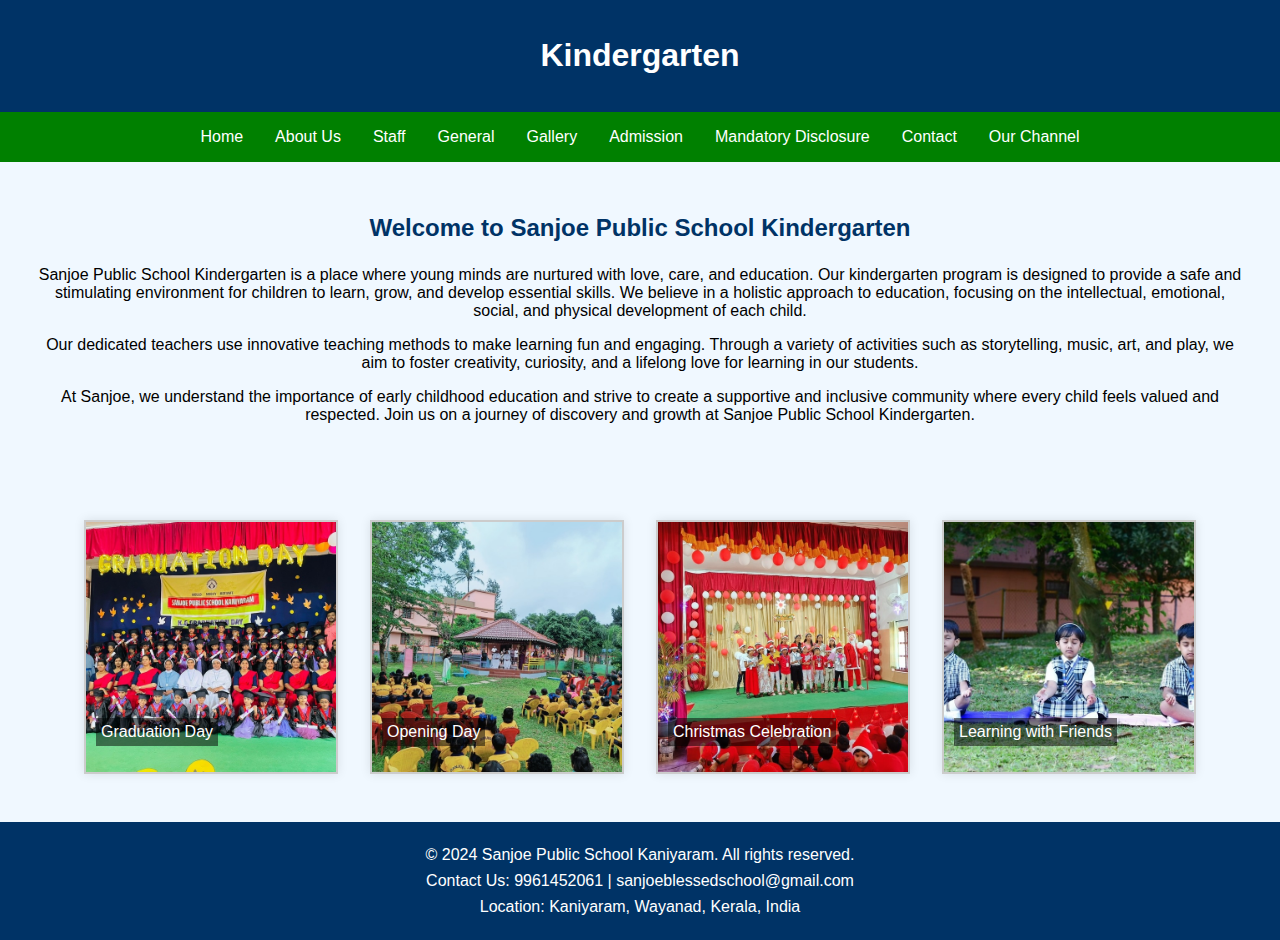
==== kindergarten.html @ a6cba900 "Sanjoe Website" ====
<!DOCTYPE html>
<html lang="en">
<head>
    <meta charset="UTF-8">
    <meta name="viewport" content="width=device-width, initial-scale=1.0">
    <title>Kindergarten - Sanjoe Public School</title>
    <style>
        body {
            font-family: Arial, sans-serif;
            margin: 0;
            padding: 0;
            background-color: #f0f8ff;
            color: #000;
            text-align: center;
        }
        header {
            background-color: #003366;
            color: #ffffff;
            padding: 1em 0;
        }
        nav {
            display: flex;
            justify-content: center;
            background-color: #008000;
            position: relative;
        }
        nav a {
            color: #ffffff;
            padding: 1em;
            text-decoration: none;
        }
        nav a:hover {
            background-color: #cbd394;
        }
        .content {
            padding: 2em;
        }
        .content h2 {
            color: #003366;
            margin-bottom: 1em;
        }
        .gallery-container {
            display: flex;
            flex-wrap: wrap;
            justify-content: center;
            margin: 2em 0;
        }
        .gallery-container .photo-box {
            position: relative;
            width: 250px;
            height: 250px;
            margin: 1em;
            overflow: hidden;
            border: 2px solid #ccc;
            box-shadow: 0 0 10px rgba(0, 0, 0, 0.1);
            transition: transform 0.3s, box-shadow 0.3s;
        }
        .gallery-container .photo-box:hover {
            transform: scale(1.1);
            box-shadow: 0 0 15px rgba(0, 0, 0, 0.2);
        }
        .gallery-container img {
            width: 100%;
            height: 100%;
            object-fit: cover;
            transition: transform 0.3s;
        }
        .gallery-container img:hover {
            transform: scale(1.1);
        }
        .gallery-container .photo-box p {
            position: absolute;
            bottom: 10px;
            left: 10px;
            color: white;
            background-color: rgba(0, 0, 0, 0.5);
            padding: 5px;
        }
        footer {
            background-color: #003366;
            color: #ffffff;
            text-align: center;
            padding: 1em 0;
        }
        footer p {
            margin: 0.5em 0;
        }
        @keyframes fadeInUp {
            from {
                opacity: 0;
                transform: translate3d(0, 100%, 0);
            }
            to {
                opacity: 1;
                transform: none;
            }
        }
        .fadeInUp {
            animation: fadeInUp 1s ease-out;
        }
    </style>
</head>
<body>
    <header>
        <h1>Kindergarten</h1>
    </header>
    <nav>
        <a href="index.html">Home</a>
        <a href="about-us.html">About Us</a>
        <a href="index.html#staff">Staff</a>
	 <a href="general.html">General</a>
        <a href="gallery.html">Gallery</a>
        <a href="https://forms.gle/QhPGrzfeuXSUerYa6">Admission</a>
        <a href="mandatory-disclosure.html">Mandatory Disclosure</a>
        <a href="contact.html">Contact</a>
	<a href="our-channel.html">Our Channel</a>
	<!--<a href="multiplication-test.html">Fun Test</a>-->
    </nav>
    <div class="content fadeInUp">
        <h2>Welcome to Sanjoe Public School Kindergarten</h2>
        <p>Sanjoe Public School Kindergarten is a place where young minds are nurtured with love, care, and education. Our kindergarten program is designed to provide a safe and stimulating environment for children to learn, grow, and develop essential skills. We believe in a holistic approach to education, focusing on the intellectual, emotional, social, and physical development of each child.</p>
        <p>Our dedicated teachers use innovative teaching methods to make learning fun and engaging. Through a variety of activities such as storytelling, music, art, and play, we aim to foster creativity, curiosity, and a lifelong love for learning in our students.</p>
        <p>At Sanjoe, we understand the importance of early childhood education and strive to create a supportive and inclusive community where every child feels valued and respected. Join us on a journey of discovery and growth at Sanjoe Public School Kindergarten.</p>
    </div>
    <div class="gallery-container">
        <div class="photo-box">
            <img src="KG/1.jpg" alt="Kindergarten Photo 1">
            <p>Graduation Day</p>
        </div>
        <div class="photo-box">
            <img src="KG/2.jpg" alt="Kindergarten Photo 2">
            <p>Opening Day</p>
        </div>
        <div class="photo-box">
            <img src="KG/3.jpg" alt="Kindergarten Photo 3">
            <p>Christmas Celebration</p>
        </div>
        <div class="photo-box">
            <img src="KG/4.jpg" alt="Kindergarten Photo 4">
            <p>Learning with Friends</p>
        </div>
        <!-- Add more photo boxes as needed -->
    </div>
    <footer>
        <p>&copy; 2024 Sanjoe Public School Kaniyaram. All rights reserved.</p>
        <p>Contact Us: 9961452061 | sanjoeblessedschool@gmail.com</p>
        <p>Location: Kaniyaram, Wayanad, Kerala, India</p>
    </footer>
</body>
</html>
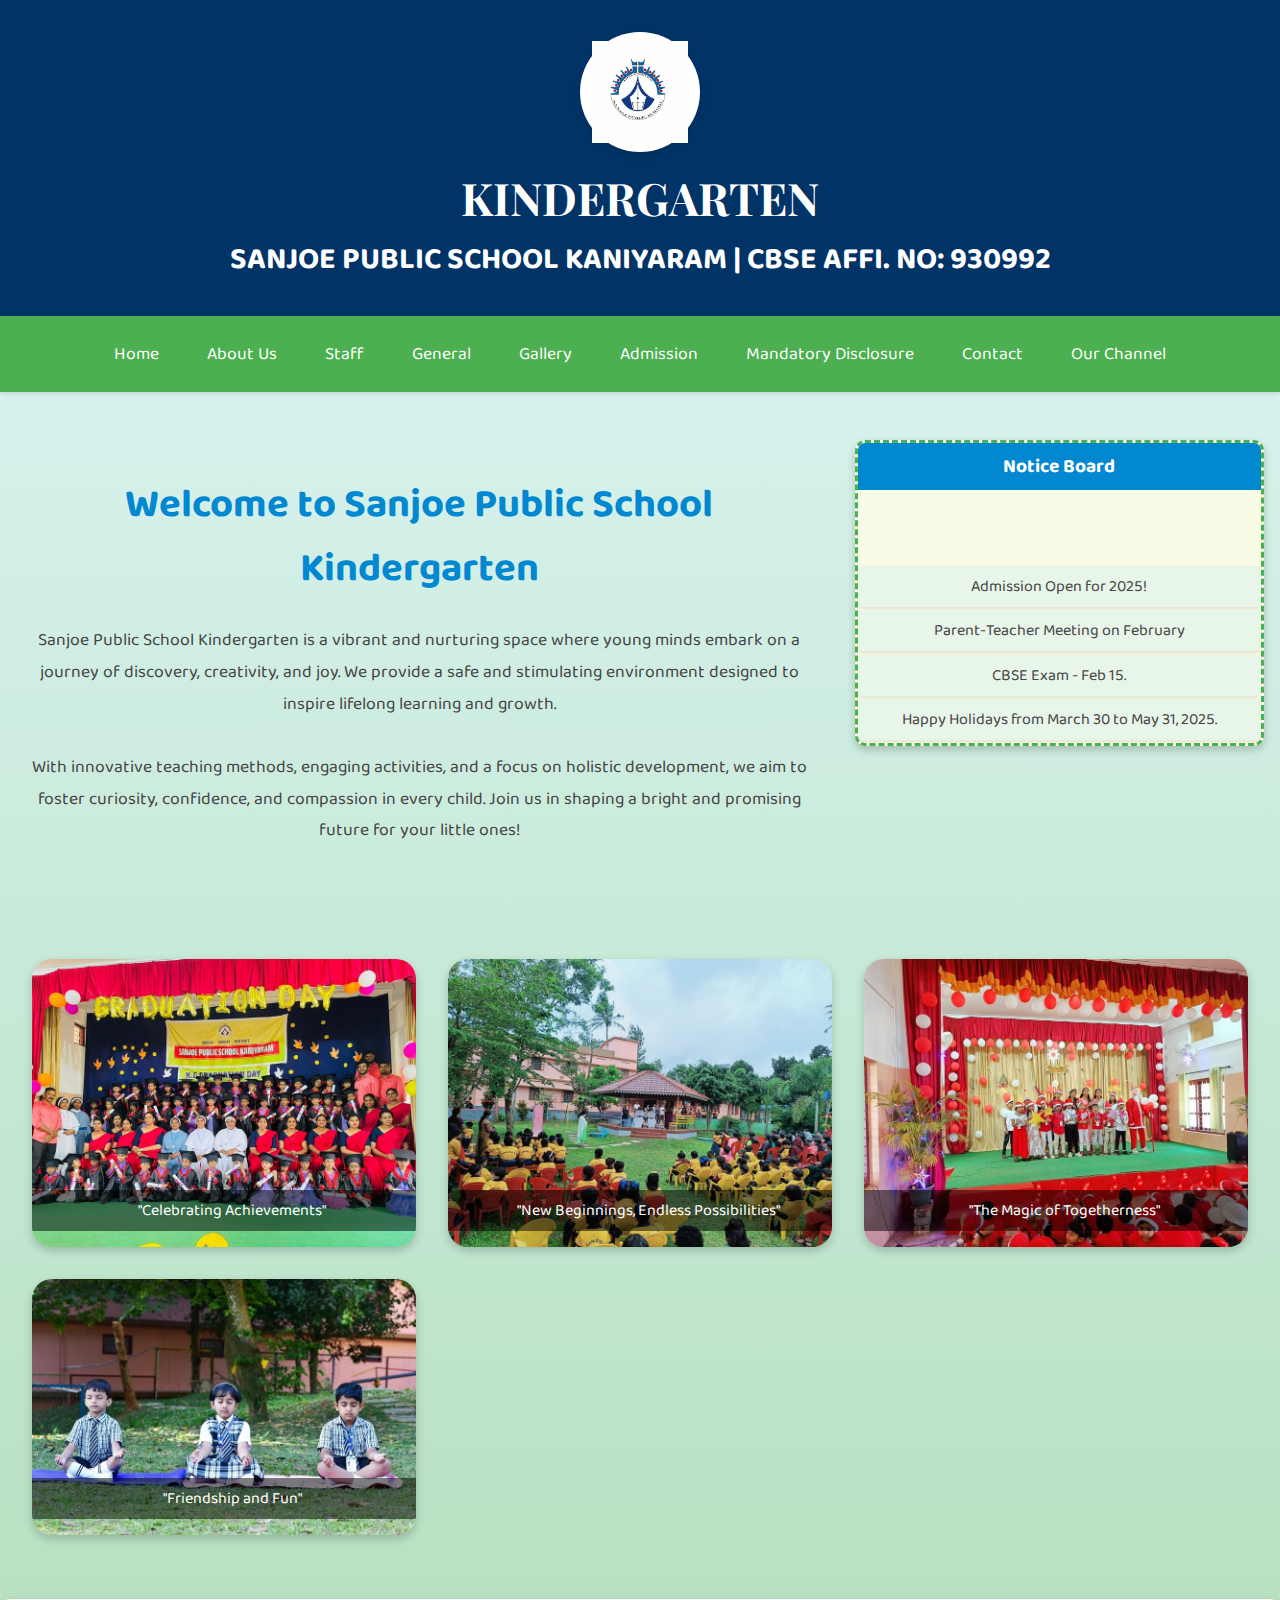
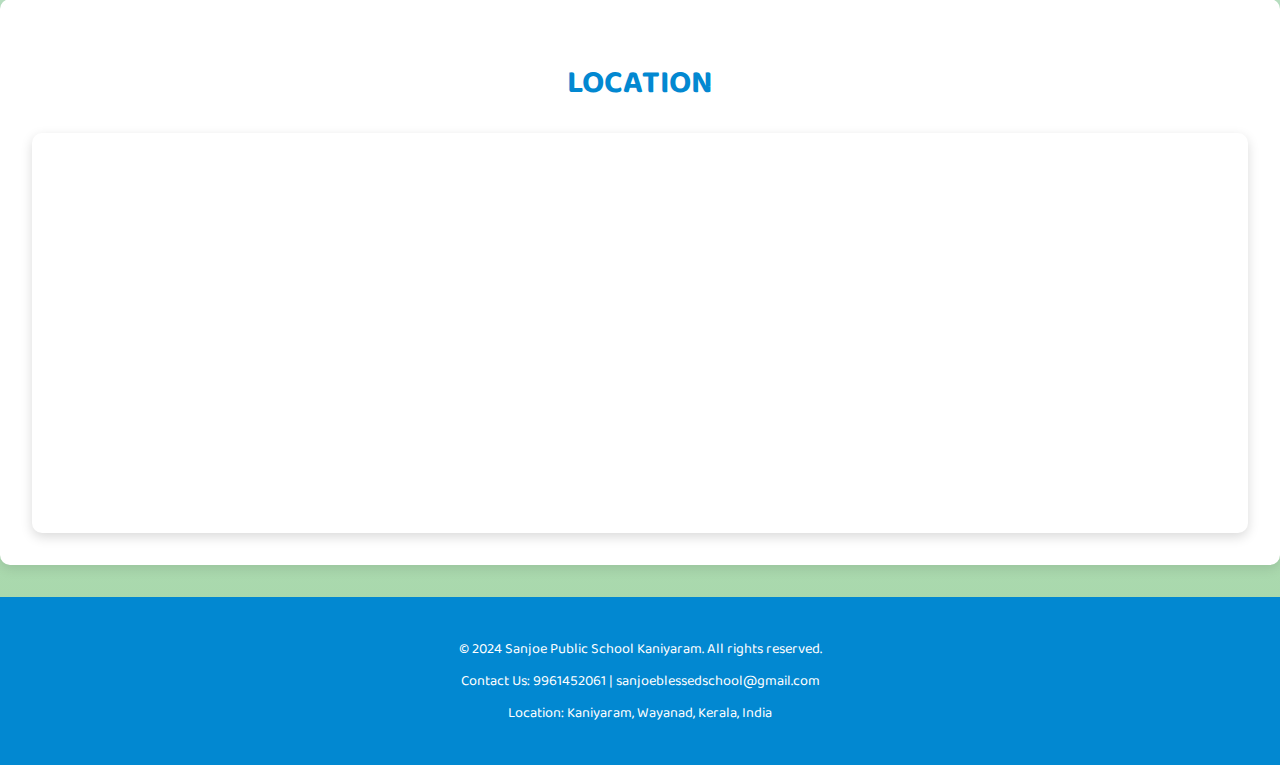
==== commit 2c0dc996: "Update kindergarten.html" ====
--- a/kindergarten.html
+++ b/kindergarten.html
@@ -4,143 +4,328 @@
     <meta charset="UTF-8">
     <meta name="viewport" content="width=device-width, initial-scale=1.0">
     <title>Kindergarten - Sanjoe Public School</title>
+    <link href="https://fonts.googleapis.com/css2?family=Baloo+2:wght@400;700&family=Playfair+Display:wght@400;700&display=swap" rel="stylesheet">
     <style>
         body {
-            font-family: Arial, sans-serif;
+            font-family: 'Baloo 2', cursive, sans-serif;
             margin: 0;
             padding: 0;
-            background-color: #f0f8ff;
-            color: #000;
-            text-align: center;
+            background: linear-gradient(to bottom, #e0f7fa, #a5d6a7);
+            color: #444;
+            overflow-x: hidden;
         }
         header {
-            background-color: #003366;
-            color: #ffffff;
-            padding: 1em 0;
+            background: #003366;
+            color: #fff;
+            padding: 2rem 1rem;
+            text-align: center;
+            position: relative;
+        }
+        header .emblem {
+            width: 120px;
+            height: 120px;
+            margin: 0 auto 1rem;
+            border-radius: 50%;
+            background: #fff;
+            display: flex;
+            justify-content: center;
+            align-items: center;
+            box-shadow: 0 4px 6px rgba(0, 0, 0, 0.1);
+        }
+        header .emblem img {
+            width: 80%;
+        }
+        header h1 {
+            font-size: 2.8rem;
+            font-family: 'Playfair Display', serif;
+            margin: 0.5rem 0;
+            animation: colorChange 4s infinite alternate;
+        }
+        header h2 {
+            font-size: 1.9rem;
+            margin: 0;
         }
         nav {
             display: flex;
             justify-content: center;
-            background-color: #008000;
+            gap: 1rem;
+            background: #4caf50;
+            padding: 1rem 0;
             position: relative;
+            top: 0;
+            z-index: 10;
+            box-shadow: 0 2px 4px rgba(0, 0, 0, 0.1);
         }
         nav a {
-            color: #ffffff;
-            padding: 1em;
+            color: #fff;
+            font-size: 1.1rem;
             text-decoration: none;
+            padding: 0.5rem 1rem;
+            border-radius: 20px;
+            transition: background 0.3s;
         }
         nav a:hover {
-            background-color: #cbd394;
+            background: #81c784;
+        }
+        .content-container {
+            display: flex;
+            justify-content: space-between;
+            align-items: flex-start;
+            gap: 2rem;
+            padding: 3rem 1rem;
         }
         .content {
-            padding: 2em;
+            flex: 2;
+            text-align: center;
         }
         .content h2 {
-            color: #003366;
-            margin-bottom: 1em;
-        }
+            font-size: 2.5rem;
+            color: #0288d1;
+            margin-bottom: 1.5rem;
+        }
+        .content p {
+            font-size: 1.1rem;
+            line-height: 1.8;
+            max-width: 800px;
+            margin: 0 auto 2rem;
+        }
+       .notice-board {
+            flex: 1;
+            background: #f9fbe7;
+            border: 3px dashed #4caf50;
+            box-shadow: 0 4px 8px rgba(0, 0, 0, 0.2);
+            overflow: hidden;
+            height: 300px;
+            position: relative;
+            border-radius: 10px;
+        }
+
+        .notice-board h3 {
+            margin: 0;
+            padding: 0.5rem;
+            background: #0288d1;
+            color: white;
+            text-align: center;
+            font-size: 1.2rem;
+            position: sticky;
+            top: 0;
+            z-index: 10;
+        }
+
+        .scrolling-content {
+            position: absolute;
+            bottom: 0;
+            height: calc(100% - 2rem);
+            width: 100%;
+            overflow: hidden;
+            display: flex;
+            flex-direction: column-reverse;
+        }
+
+        .scrolling-content ul {
+            list-style: none;
+            padding: 0;
+            margin: 0;
+            animation: scrollUp 10s linear infinite;
+        }
+
+        .scrolling-content li {
+            padding: 0.5rem;
+            text-align: center;
+            background: #e8f5e9;
+            margin: 0.2rem 0;
+            border-radius: 5px;
+            box-shadow: 0 2px 4px rgba(0, 0, 0, 0.1);
+        }
+
+        @keyframes scrollUp {
+            0% {
+                transform: translateY(100%);
+            }
+            100% {
+                transform: translateY(-100%);
+            }
+        }
+
+        @keyframes colorChange {
+            0% {
+                color: #ff5722;
+            }
+            25% {
+                color: #3f51b5;
+            }
+            50% {
+                color: #8bc34a;
+            }
+            75% {
+                color: #f44336;
+            }
+            100% {
+                color: #9c27b0;
+            }
+        }
+
         .gallery-container {
-            display: flex;
-            flex-wrap: wrap;
-            justify-content: center;
-            margin: 2em 0;
-        }
-        .gallery-container .photo-box {
+            display: grid;
+            grid-template-columns: repeat(auto-fit, minmax(300px, 1fr));
+            gap: 2rem;
+            padding: 2rem;
+        }
+        .photo-box {
             position: relative;
-            width: 250px;
-            height: 250px;
-            margin: 1em;
+            border-radius: 20px;
             overflow: hidden;
-            border: 2px solid #ccc;
-            box-shadow: 0 0 10px rgba(0, 0, 0, 0.1);
-            transition: transform 0.3s, box-shadow 0.3s;
-        }
-        .gallery-container .photo-box:hover {
-            transform: scale(1.1);
-            box-shadow: 0 0 15px rgba(0, 0, 0, 0.2);
-        }
-        .gallery-container img {
+            box-shadow: 0 4px 10px rgba(0, 0, 0, 0.2);
+            transition: transform 0.3s;
+        }
+        .photo-box:hover {
+            transform: scale(1.05);
+        }
+        .photo-box img {
             width: 100%;
-            height: 100%;
-            object-fit: cover;
-            transition: transform 0.3s;
-        }
-        .gallery-container img:hover {
-            transform: scale(1.1);
-        }
-        .gallery-container .photo-box p {
+            height: auto;
+            display: block;
+        }
+        .photo-box p {
             position: absolute;
-            bottom: 10px;
-            left: 10px;
-            color: white;
-            background-color: rgba(0, 0, 0, 0.5);
-            padding: 5px;
-        }
+            bottom: 0;
+            width: 100%;
+            background: rgba(0, 0, 0, 0.5);
+            color: #fff;
+            padding: 0.5rem;
+            text-align: center;
+            font-size: 1rem;
+        }
+
+        /* Map Section */
+        .map-container-wrapper {
+            background-color: #fff;
+            padding: 2rem;
+            border-radius: 10px;
+            box-shadow: 0 4px 12px rgba(0, 0, 0, 0.1);
+            margin: 2rem 0;
+        }
+        .map-container-wrapper h2 {
+            text-align: center;
+            font-size: 2rem;
+            color: #0288d1;
+            margin-bottom: 1.5rem;
+        }
+        .map-container {
+            width: 100%;
+            height: 400px;
+            border-radius: 10px;
+            box-shadow: 0 4px 12px rgba(0, 0, 0, 0.15);
+        }
+
         footer {
-            background-color: #003366;
-            color: #ffffff;
-            text-align: center;
-            padding: 1em 0;
+            background: #0288d1;
+            color: #fff;
+            padding: 2rem 1rem;
+            text-align: center;
         }
         footer p {
-            margin: 0.5em 0;
-        }
-        @keyframes fadeInUp {
-            from {
-                opacity: 0;
-                transform: translate3d(0, 100%, 0);
-            }
-            to {
-                opacity: 1;
-                transform: none;
-            }
-        }
-        .fadeInUp {
-            animation: fadeInUp 1s ease-out;
+            margin: 0.5rem 0;
+            font-size: 0.9rem;
+        }
+        @media (max-width: 768px) {
+            nav {
+                flex-direction: column;
+                gap: 0.5rem;
+            }
+            .content-container {
+                flex-direction: column;
+                align-items: center;
+            }
+            .notice-board {
+                width: 100%;
+                height: 200px;
+            }
+            .notice-board h3 {
+                font-size: 1rem;
+            }
+            .scrolling-content ul {
+                animation: scrollUp 12s linear infinite;
+            }
+            .scrolling-content li {
+                font-size: 0.9rem;
+            }
         }
     </style>
 </head>
 <body>
     <header>
-        <h1>Kindergarten</h1>
+        <div class="emblem">
+            <img src="logo.jpg" alt="Sanjoe Emblem">
+        </div>
+        <h1>KINDERGARTEN</h1>
+        <h2>SANJOE PUBLIC SCHOOL KANIYARAM | CBSE AFFI. NO: 930992</h2>
     </header>
     <nav>
         <a href="index.html">Home</a>
         <a href="about-us.html">About Us</a>
         <a href="index.html#staff">Staff</a>
-	 <a href="general.html">General</a>
+        <a href="general.html">General</a>
         <a href="gallery.html">Gallery</a>
         <a href="https://forms.gle/QhPGrzfeuXSUerYa6">Admission</a>
         <a href="mandatory-disclosure.html">Mandatory Disclosure</a>
         <a href="contact.html">Contact</a>
-	<a href="our-channel.html">Our Channel</a>
-	<!--<a href="multiplication-test.html">Fun Test</a>-->
+        <a href="our-channel.html">Our Channel</a>
     </nav>
-    <div class="content fadeInUp">
-        <h2>Welcome to Sanjoe Public School Kindergarten</h2>
-        <p>Sanjoe Public School Kindergarten is a place where young minds are nurtured with love, care, and education. Our kindergarten program is designed to provide a safe and stimulating environment for children to learn, grow, and develop essential skills. We believe in a holistic approach to education, focusing on the intellectual, emotional, social, and physical development of each child.</p>
-        <p>Our dedicated teachers use innovative teaching methods to make learning fun and engaging. Through a variety of activities such as storytelling, music, art, and play, we aim to foster creativity, curiosity, and a lifelong love for learning in our students.</p>
-        <p>At Sanjoe, we understand the importance of early childhood education and strive to create a supportive and inclusive community where every child feels valued and respected. Join us on a journey of discovery and growth at Sanjoe Public School Kindergarten.</p>
+    <div class="content-container">
+        <div class="content">
+            <h2>Welcome to Sanjoe Public School Kindergarten</h2>
+            <p>Sanjoe Public School Kindergarten is a vibrant and nurturing space where young minds embark on a journey of discovery, creativity, and joy. We provide a safe and stimulating environment designed to inspire lifelong learning and growth.</p>
+            <p>With innovative teaching methods, engaging activities, and a focus on holistic development, we aim to foster curiosity, confidence, and compassion in every child. Join us in shaping a bright and promising future for your little ones!</p>
+        </div>
+        <div class="notice-board">
+            <h3>Notice Board</h3>
+            <div class="scrolling-content">
+                <ul>
+                    <li>Admission Open for 2025!</li>
+                    <li>Parent-Teacher Meeting on February</li>
+                    <li>CBSE Exam - Feb 15.</li>
+                    <li>Happy Holidays from March 30 to May 31, 2025.</li>
+                </ul>
+            </div>
+        </div>
     </div>
     <div class="gallery-container">
         <div class="photo-box">
-            <img src="KG/1.jpg" alt="Kindergarten Photo 1">
-            <p>Graduation Day</p>
+            <img src="KG/1.jpg" alt="Graduation Day">
+            <p>"Celebrating Achievements"</p>
         </div>
         <div class="photo-box">
-            <img src="KG/2.jpg" alt="Kindergarten Photo 2">
-            <p>Opening Day</p>
+            <img src="KG/2.jpg" alt="Opening Day">
+            <p>"New Beginnings, Endless Possibilities"</p>
         </div>
         <div class="photo-box">
-            <img src="KG/3.jpg" alt="Kindergarten Photo 3">
-            <p>Christmas Celebration</p>
+            <img src="KG/3.jpg" alt="Christmas Celebration">
+            <p>"The Magic of Togetherness"</p>
         </div>
         <div class="photo-box">
-            <img src="KG/4.jpg" alt="Kindergarten Photo 4">
-            <p>Learning with Friends</p>
-        </div>
-        <!-- Add more photo boxes as needed -->
+            <img src="KG/4.jpg" alt="Learning with Friends">
+            <p>"Friendship and Fun"</p>
+        </div>
     </div>
+    
+    <!-- Map Section -->
+    <div class="map-container-wrapper">
+        <h2>LOCATION</h2>
+        <div class="map-container">
+            <iframe 
+                src="https://www.google.com/maps/embed?pb=!1m14!1m8!1m3!1d15634.171935133476!2d75.9949753!3d11.8067304!3m2!1i1024!2i768!4f13.1!3m3!1m2!1s0x0%3A0x0!2zMTEuODA2NzMwMzg5NDMxOTUsIDc1Ljk5NDk3NTMxMjczNTkz!5e0!3m2!1sen!2sin!4v1592467654952!5m2!1sen!2sin" 
+                width="100%" 
+                height="100%" 
+                frameborder="0" 
+                style="border:0;" 
+                allowfullscreen="" 
+                aria-hidden="false" 
+                tabindex="0">
+            </iframe>
+        </div>
+    </div>
+    
     <footer>
         <p>&copy; 2024 Sanjoe Public School Kaniyaram. All rights reserved.</p>
         <p>Contact Us: 9961452061 | sanjoeblessedschool@gmail.com</p>
@@ -148,4 +333,3 @@
     </footer>
 </body>
 </html>
-
